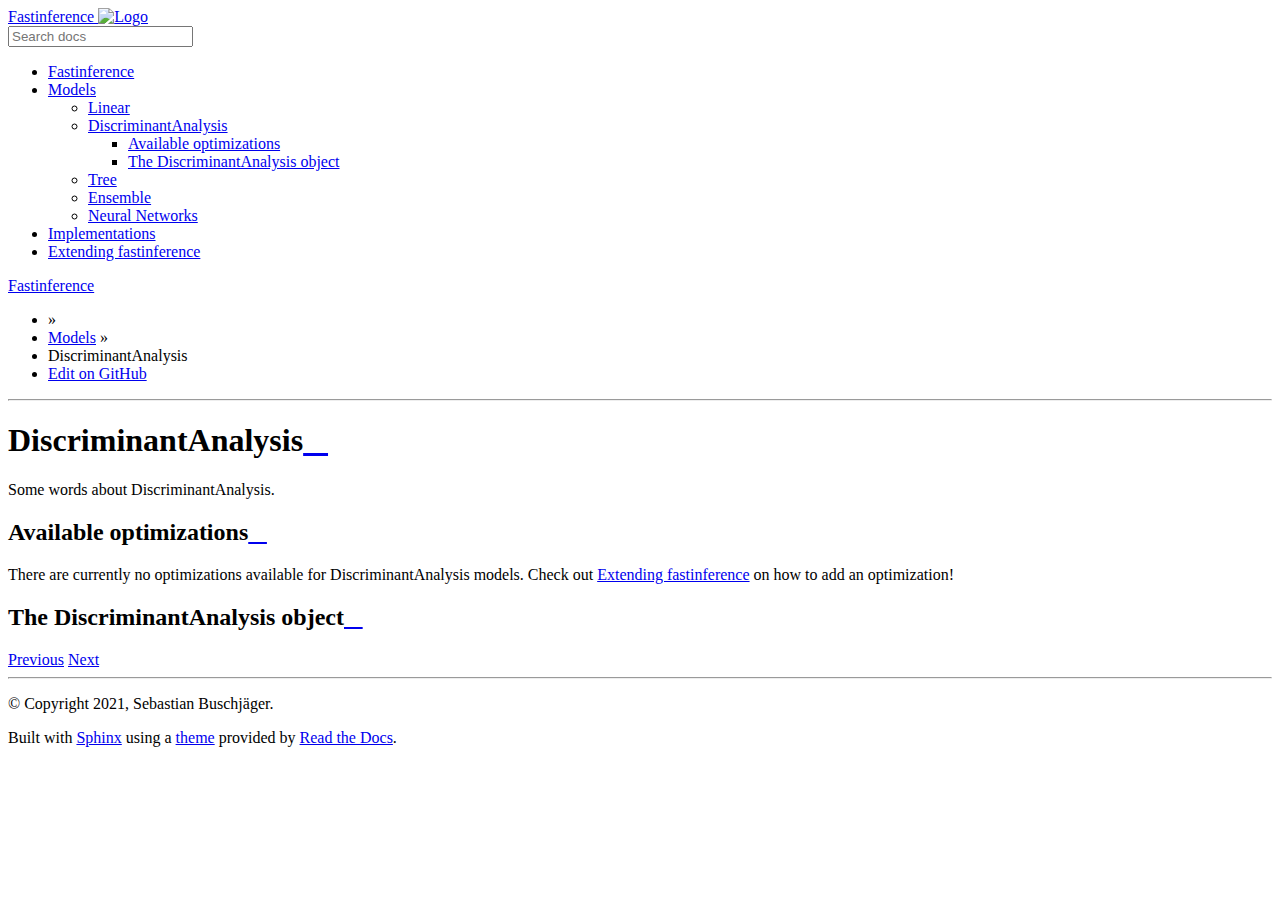
==== docs/html/discriminant.html @ 5215b19a "Added documentation" ====
<!DOCTYPE html>
<html class="writer-html5" lang="en" >
<head>
  <meta charset="utf-8" /><meta name="generator" content="Docutils 0.17.1: http://docutils.sourceforge.net/" />

  <meta name="viewport" content="width=device-width, initial-scale=1.0" />
  <title>DiscriminantAnalysis &mdash; Fastinference  documentation</title>
      <link rel="stylesheet" href="_static/pygments.css" type="text/css" />
      <link rel="stylesheet" href="_static/css/theme.css" type="text/css" />
      <link rel="stylesheet" href="_static/custom.css" type="text/css" />
  <!--[if lt IE 9]>
    <script src="_static/js/html5shiv.min.js"></script>
  <![endif]-->
  
        <script data-url_root="./" id="documentation_options" src="_static/documentation_options.js"></script>
        <script src="_static/jquery.js"></script>
        <script src="_static/underscore.js"></script>
        <script src="_static/doctools.js"></script>
    <script src="_static/js/theme.js"></script>
    <link rel="index" title="Index" href="genindex.html" />
    <link rel="search" title="Search" href="search.html" />
    <link rel="next" title="Tree" href="tree.html" />
    <link rel="prev" title="Linear" href="linear.html" /> 
</head>

<body class="wy-body-for-nav"> 
  <div class="wy-grid-for-nav">
    <nav data-toggle="wy-nav-shift" class="wy-nav-side">
      <div class="wy-side-scroll">
        <div class="wy-side-nav-search" >
            <a href="index.html" class="icon icon-home"> Fastinference
            <img src="_static/logo-docs.png" class="logo" alt="Logo"/>
          </a>
<div role="search">
  <form id="rtd-search-form" class="wy-form" action="search.html" method="get">
    <input type="text" name="q" placeholder="Search docs" />
    <input type="hidden" name="check_keywords" value="yes" />
    <input type="hidden" name="area" value="default" />
  </form>
</div>
        </div><div class="wy-menu wy-menu-vertical" data-spy="affix" role="navigation" aria-label="Navigation menu">
              <ul class="current">
<li class="toctree-l1"><a class="reference internal" href="index.html">Fastinference</a></li>
<li class="toctree-l1 current"><a class="reference internal" href="models.html">Models</a><ul class="current">
<li class="toctree-l2"><a class="reference internal" href="linear.html">Linear</a></li>
<li class="toctree-l2 current"><a class="current reference internal" href="#">DiscriminantAnalysis</a><ul>
<li class="toctree-l3"><a class="reference internal" href="#available-optimizations">Available optimizations</a></li>
<li class="toctree-l3"><a class="reference internal" href="#the-discriminantanalysis-object">The DiscriminantAnalysis object</a></li>
</ul>
</li>
<li class="toctree-l2"><a class="reference internal" href="tree.html">Tree</a></li>
<li class="toctree-l2"><a class="reference internal" href="ensemble.html">Ensemble</a></li>
<li class="toctree-l2"><a class="reference internal" href="neuralnet.html">Neural Networks</a></li>
</ul>
</li>
<li class="toctree-l1"><a class="reference internal" href="implementations.html">Implementations</a></li>
<li class="toctree-l1"><a class="reference internal" href="extending.html">Extending fastinference</a></li>
</ul>

        </div>
      </div>
    </nav>

    <section data-toggle="wy-nav-shift" class="wy-nav-content-wrap"><nav class="wy-nav-top" aria-label="Mobile navigation menu" >
          <i data-toggle="wy-nav-top" class="fa fa-bars"></i>
          <a href="index.html">Fastinference</a>
      </nav>

      <div class="wy-nav-content">
        <div class="rst-content style-external-links">
          <div role="navigation" aria-label="Page navigation">
  <ul class="wy-breadcrumbs">
      <li><a href="index.html" class="icon icon-home"></a> &raquo;</li>
          <li><a href="models.html">Models</a> &raquo;</li>
      <li>DiscriminantAnalysis</li>
      <li class="wy-breadcrumbs-aside">
              <a href="https://github.com/sbuschjaeger/fastinference/blob/master/docs/discriminant.rst" class="fa fa-github"> Edit on GitHub</a>
      </li>
  </ul>
  <hr/>
</div>
          <div role="main" class="document" itemscope="itemscope" itemtype="http://schema.org/Article">
           <div itemprop="articleBody">
             
  <section id="discriminantanalysis">
<h1>DiscriminantAnalysis<a class="headerlink" href="#discriminantanalysis" title="Permalink to this headline"></a></h1>
<p>Some words about DiscriminantAnalysis.</p>
<section id="available-optimizations">
<h2>Available optimizations<a class="headerlink" href="#available-optimizations" title="Permalink to this headline"></a></h2>
<p>There are currently no optimizations available for DiscriminantAnalysis models. Check out <a class="reference internal" href="extending.html#extending-label"><span class="std std-ref">Extending fastinference</span></a> on how to add an optimization!</p>
</section>
<section id="the-discriminantanalysis-object">
<h2>The DiscriminantAnalysis object<a class="headerlink" href="#the-discriminantanalysis-object" title="Permalink to this headline"></a></h2>
</section>
</section>


           </div>
          </div>
          <footer><div class="rst-footer-buttons" role="navigation" aria-label="Footer">
        <a href="linear.html" class="btn btn-neutral float-left" title="Linear" accesskey="p" rel="prev"><span class="fa fa-arrow-circle-left" aria-hidden="true"></span> Previous</a>
        <a href="tree.html" class="btn btn-neutral float-right" title="Tree" accesskey="n" rel="next">Next <span class="fa fa-arrow-circle-right" aria-hidden="true"></span></a>
    </div>

  <hr/>

  <div role="contentinfo">
    <p>&#169; Copyright 2021, Sebastian Buschjäger.</p>
  </div>

  Built with <a href="https://www.sphinx-doc.org/">Sphinx</a> using a
    <a href="https://github.com/readthedocs/sphinx_rtd_theme">theme</a>
    provided by <a href="https://readthedocs.org">Read the Docs</a>.
   

</footer>
        </div>
      </div>
    </section>
  </div>
  <script>
      jQuery(function () {
          SphinxRtdTheme.Navigation.enable(true);
      });
  </script> 

</body>
</html>
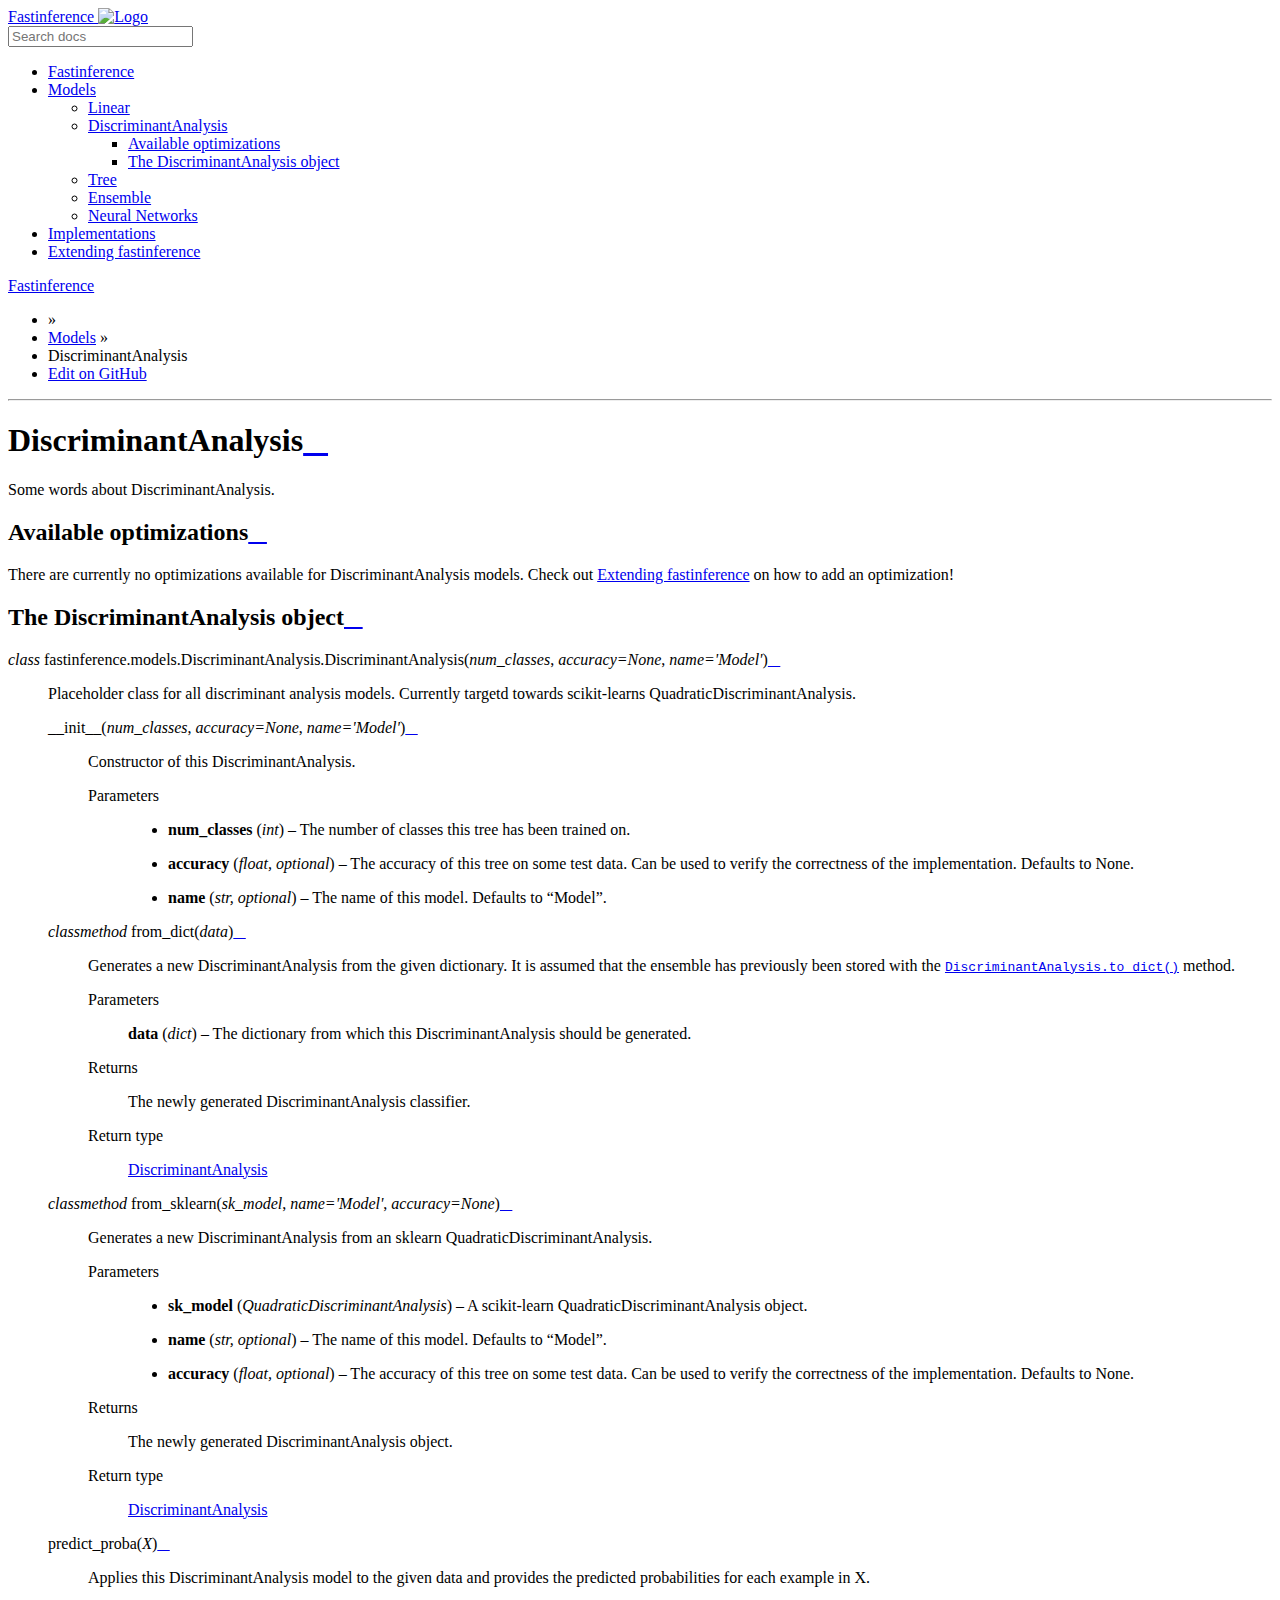
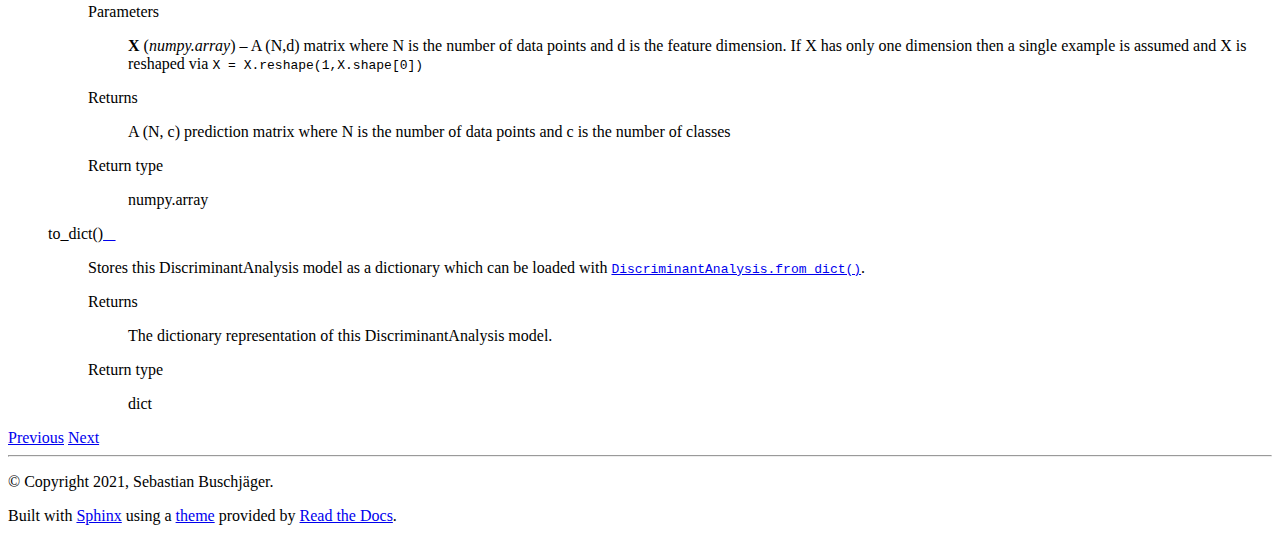
==== commit 42b29ca8: "merge conflict solved" ====
--- a/docs/html/discriminant.html
+++ b/docs/html/discriminant.html
@@ -45,7 +45,7 @@
 <li class="toctree-l2"><a class="reference internal" href="linear.html">Linear</a></li>
 <li class="toctree-l2 current"><a class="current reference internal" href="#">DiscriminantAnalysis</a><ul>
 <li class="toctree-l3"><a class="reference internal" href="#available-optimizations">Available optimizations</a></li>
-<li class="toctree-l3"><a class="reference internal" href="#the-discriminantanalysis-object">The DiscriminantAnalysis object</a></li>
+<li class="toctree-l3"><a class="reference internal" href="#module-fastinference.models.DiscriminantAnalysis">The DiscriminantAnalysis object</a></li>
 </ul>
 </li>
 <li class="toctree-l2"><a class="reference internal" href="tree.html">Tree</a></li>
@@ -89,8 +89,98 @@
 <h2>Available optimizations<a class="headerlink" href="#available-optimizations" title="Permalink to this headline"></a></h2>
 <p>There are currently no optimizations available for DiscriminantAnalysis models. Check out <a class="reference internal" href="extending.html#extending-label"><span class="std std-ref">Extending fastinference</span></a> on how to add an optimization!</p>
 </section>
-<section id="the-discriminantanalysis-object">
-<h2>The DiscriminantAnalysis object<a class="headerlink" href="#the-discriminantanalysis-object" title="Permalink to this headline"></a></h2>
+<section id="module-fastinference.models.DiscriminantAnalysis">
+<span id="the-discriminantanalysis-object"></span><h2>The DiscriminantAnalysis object<a class="headerlink" href="#module-fastinference.models.DiscriminantAnalysis" title="Permalink to this headline"></a></h2>
+<dl class="py class">
+<dt class="sig sig-object py" id="fastinference.models.DiscriminantAnalysis.DiscriminantAnalysis">
+<em class="property"><span class="pre">class</span> </em><span class="sig-prename descclassname"><span class="pre">fastinference.models.DiscriminantAnalysis.</span></span><span class="sig-name descname"><span class="pre">DiscriminantAnalysis</span></span><span class="sig-paren">(</span><em class="sig-param"><span class="n"><span class="pre">num_classes</span></span></em>, <em class="sig-param"><span class="n"><span class="pre">accuracy</span></span><span class="o"><span class="pre">=</span></span><span class="default_value"><span class="pre">None</span></span></em>, <em class="sig-param"><span class="n"><span class="pre">name</span></span><span class="o"><span class="pre">=</span></span><span class="default_value"><span class="pre">'Model'</span></span></em><span class="sig-paren">)</span><a class="headerlink" href="#fastinference.models.DiscriminantAnalysis.DiscriminantAnalysis" title="Permalink to this definition"></a></dt>
+<dd><p>Placeholder class for all discriminant analysis models. Currently targetd towards scikit-learns QuadraticDiscriminantAnalysis.</p>
+<dl class="py method">
+<dt class="sig sig-object py" id="fastinference.models.DiscriminantAnalysis.DiscriminantAnalysis.__init__">
+<span class="sig-name descname"><span class="pre">__init__</span></span><span class="sig-paren">(</span><em class="sig-param"><span class="n"><span class="pre">num_classes</span></span></em>, <em class="sig-param"><span class="n"><span class="pre">accuracy</span></span><span class="o"><span class="pre">=</span></span><span class="default_value"><span class="pre">None</span></span></em>, <em class="sig-param"><span class="n"><span class="pre">name</span></span><span class="o"><span class="pre">=</span></span><span class="default_value"><span class="pre">'Model'</span></span></em><span class="sig-paren">)</span><a class="headerlink" href="#fastinference.models.DiscriminantAnalysis.DiscriminantAnalysis.__init__" title="Permalink to this definition"></a></dt>
+<dd><p>Constructor of this DiscriminantAnalysis.</p>
+<dl class="field-list simple">
+<dt class="field-odd">Parameters</dt>
+<dd class="field-odd"><ul class="simple">
+<li><p><strong>num_classes</strong> (<em>int</em>) – The number of classes this tree has been trained on.</p></li>
+<li><p><strong>accuracy</strong> (<em>float</em><em>, </em><em>optional</em>) – The accuracy of this tree on some test data. Can be used to verify the correctness of the implementation. Defaults to None.</p></li>
+<li><p><strong>name</strong> (<em>str</em><em>, </em><em>optional</em>) – The name of this model. Defaults to “Model”.</p></li>
+</ul>
+</dd>
+</dl>
+</dd></dl>
+
+<dl class="py method">
+<dt class="sig sig-object py" id="fastinference.models.DiscriminantAnalysis.DiscriminantAnalysis.from_dict">
+<em class="property"><span class="pre">classmethod</span> </em><span class="sig-name descname"><span class="pre">from_dict</span></span><span class="sig-paren">(</span><em class="sig-param"><span class="n"><span class="pre">data</span></span></em><span class="sig-paren">)</span><a class="headerlink" href="#fastinference.models.DiscriminantAnalysis.DiscriminantAnalysis.from_dict" title="Permalink to this definition"></a></dt>
+<dd><p>Generates a new DiscriminantAnalysis from the given dictionary. It is assumed that the ensemble has previously been stored with the <a class="reference internal" href="#fastinference.models.DiscriminantAnalysis.DiscriminantAnalysis.to_dict" title="fastinference.models.DiscriminantAnalysis.DiscriminantAnalysis.to_dict"><code class="xref py py-meth docutils literal notranslate"><span class="pre">DiscriminantAnalysis.to_dict()</span></code></a> method.</p>
+<dl class="field-list simple">
+<dt class="field-odd">Parameters</dt>
+<dd class="field-odd"><p><strong>data</strong> (<em>dict</em>) – The dictionary from which this DiscriminantAnalysis should be generated.</p>
+</dd>
+<dt class="field-even">Returns</dt>
+<dd class="field-even"><p>The newly generated DiscriminantAnalysis classifier.</p>
+</dd>
+<dt class="field-odd">Return type</dt>
+<dd class="field-odd"><p><a class="reference internal" href="#fastinference.models.DiscriminantAnalysis.DiscriminantAnalysis" title="fastinference.models.DiscriminantAnalysis.DiscriminantAnalysis">DiscriminantAnalysis</a></p>
+</dd>
+</dl>
+</dd></dl>
+
+<dl class="py method">
+<dt class="sig sig-object py" id="fastinference.models.DiscriminantAnalysis.DiscriminantAnalysis.from_sklearn">
+<em class="property"><span class="pre">classmethod</span> </em><span class="sig-name descname"><span class="pre">from_sklearn</span></span><span class="sig-paren">(</span><em class="sig-param"><span class="n"><span class="pre">sk_model</span></span></em>, <em class="sig-param"><span class="n"><span class="pre">name</span></span><span class="o"><span class="pre">=</span></span><span class="default_value"><span class="pre">'Model'</span></span></em>, <em class="sig-param"><span class="n"><span class="pre">accuracy</span></span><span class="o"><span class="pre">=</span></span><span class="default_value"><span class="pre">None</span></span></em><span class="sig-paren">)</span><a class="headerlink" href="#fastinference.models.DiscriminantAnalysis.DiscriminantAnalysis.from_sklearn" title="Permalink to this definition"></a></dt>
+<dd><p>Generates a new DiscriminantAnalysis from an sklearn QuadraticDiscriminantAnalysis.</p>
+<dl class="field-list simple">
+<dt class="field-odd">Parameters</dt>
+<dd class="field-odd"><ul class="simple">
+<li><p><strong>sk_model</strong> (<em>QuadraticDiscriminantAnalysis</em>) – A scikit-learn QuadraticDiscriminantAnalysis object.</p></li>
+<li><p><strong>name</strong> (<em>str</em><em>, </em><em>optional</em>) – The name of this model. Defaults to “Model”.</p></li>
+<li><p><strong>accuracy</strong> (<em>float</em><em>, </em><em>optional</em>) – The accuracy of this tree on some test data. Can be used to verify the correctness of the implementation. Defaults to None.</p></li>
+</ul>
+</dd>
+<dt class="field-even">Returns</dt>
+<dd class="field-even"><p>The newly generated DiscriminantAnalysis object.</p>
+</dd>
+<dt class="field-odd">Return type</dt>
+<dd class="field-odd"><p><a class="reference internal" href="#fastinference.models.DiscriminantAnalysis.DiscriminantAnalysis" title="fastinference.models.DiscriminantAnalysis.DiscriminantAnalysis">DiscriminantAnalysis</a></p>
+</dd>
+</dl>
+</dd></dl>
+
+<dl class="py method">
+<dt class="sig sig-object py" id="fastinference.models.DiscriminantAnalysis.DiscriminantAnalysis.predict_proba">
+<span class="sig-name descname"><span class="pre">predict_proba</span></span><span class="sig-paren">(</span><em class="sig-param"><span class="n"><span class="pre">X</span></span></em><span class="sig-paren">)</span><a class="headerlink" href="#fastinference.models.DiscriminantAnalysis.DiscriminantAnalysis.predict_proba" title="Permalink to this definition"></a></dt>
+<dd><p>Applies this DiscriminantAnalysis model to the given data and provides the predicted probabilities for each example in X.</p>
+<dl class="field-list simple">
+<dt class="field-odd">Parameters</dt>
+<dd class="field-odd"><p><strong>X</strong> (<em>numpy.array</em>) – A (N,d) matrix where N is the number of data points and d is the feature dimension. If X has only one dimension then a single example is assumed and X is reshaped via <code class="code docutils literal notranslate"><span class="pre">X</span> <span class="pre">=</span> <span class="pre">X.reshape(1,X.shape[0])</span></code></p>
+</dd>
+<dt class="field-even">Returns</dt>
+<dd class="field-even"><p>A (N, c) prediction matrix where N is the number of data points and c is the number of classes</p>
+</dd>
+<dt class="field-odd">Return type</dt>
+<dd class="field-odd"><p>numpy.array</p>
+</dd>
+</dl>
+</dd></dl>
+
+<dl class="py method">
+<dt class="sig sig-object py" id="fastinference.models.DiscriminantAnalysis.DiscriminantAnalysis.to_dict">
+<span class="sig-name descname"><span class="pre">to_dict</span></span><span class="sig-paren">(</span><span class="sig-paren">)</span><a class="headerlink" href="#fastinference.models.DiscriminantAnalysis.DiscriminantAnalysis.to_dict" title="Permalink to this definition"></a></dt>
+<dd><p>Stores this DiscriminantAnalysis model as a dictionary which can be loaded with <a class="reference internal" href="#fastinference.models.DiscriminantAnalysis.DiscriminantAnalysis.from_dict" title="fastinference.models.DiscriminantAnalysis.DiscriminantAnalysis.from_dict"><code class="xref py py-meth docutils literal notranslate"><span class="pre">DiscriminantAnalysis.from_dict()</span></code></a>.</p>
+<dl class="field-list simple">
+<dt class="field-odd">Returns</dt>
+<dd class="field-odd"><p>The dictionary representation of this DiscriminantAnalysis model.</p>
+</dd>
+<dt class="field-even">Return type</dt>
+<dd class="field-even"><p>dict</p>
+</dd>
+</dl>
+</dd></dl>
+
+</dd></dl>
+
 </section>
 </section>
 
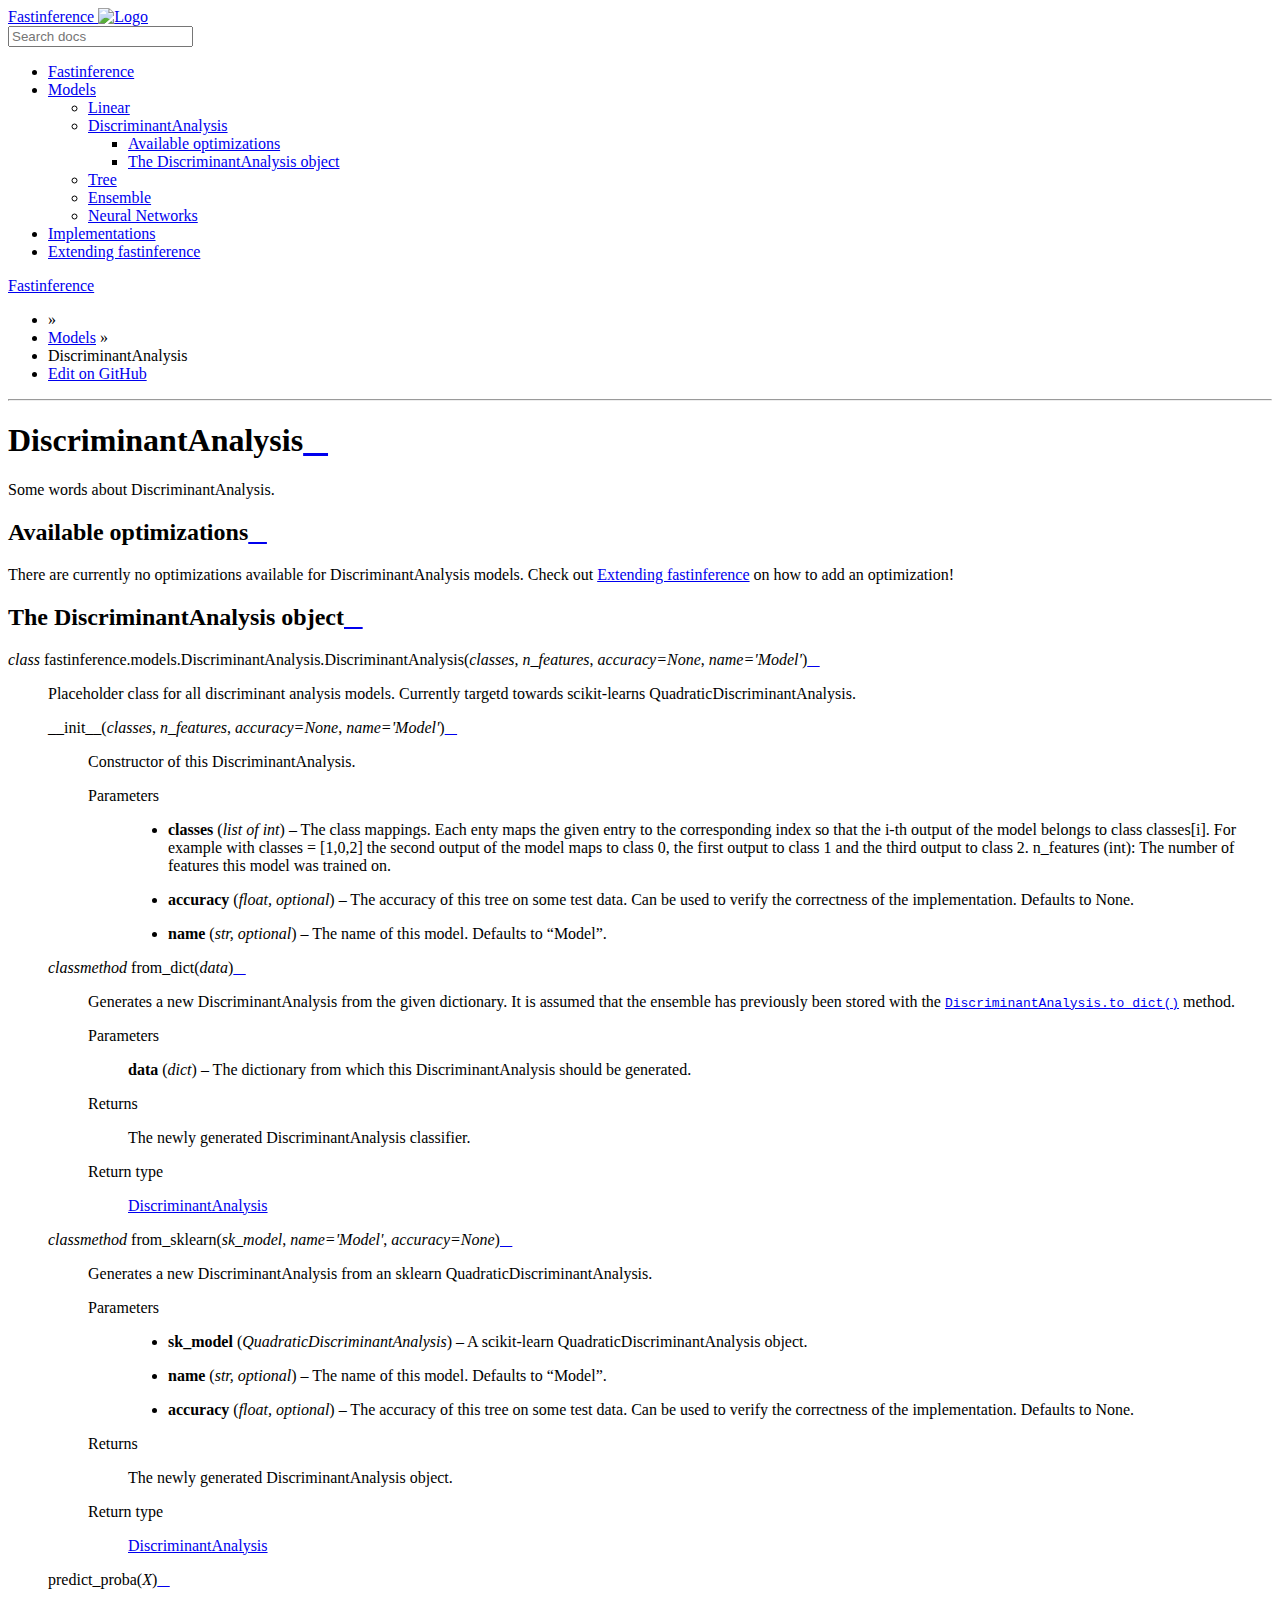
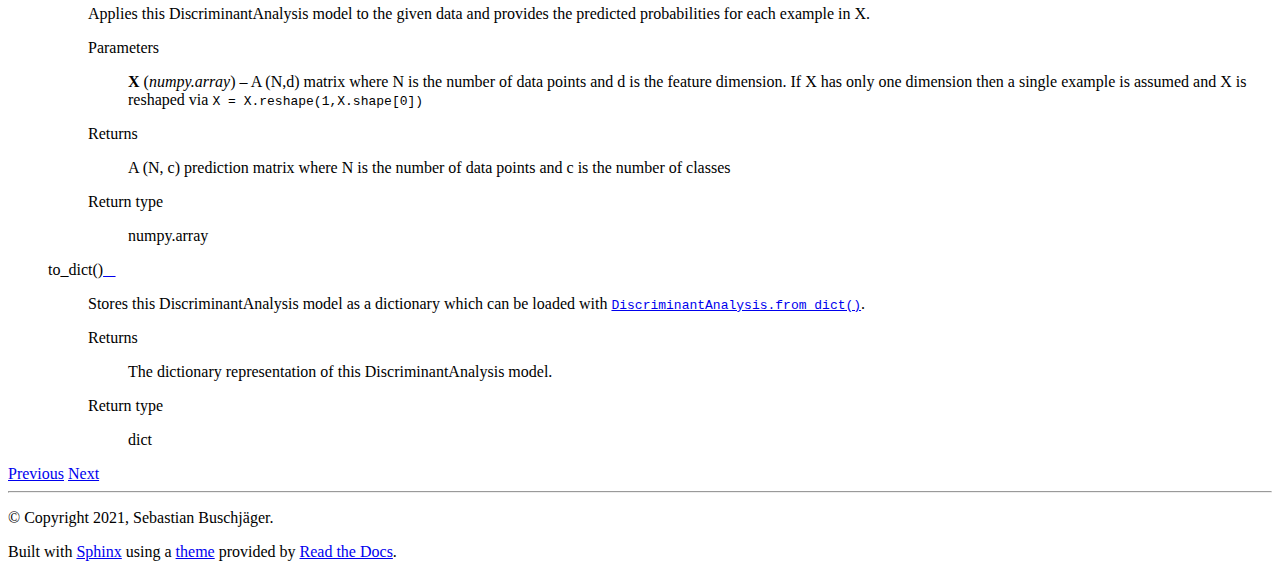
==== commit 1f97d223: "Added documentation" ====
--- a/docs/html/discriminant.html
+++ b/docs/html/discriminant.html
@@ -93,16 +93,17 @@
 <span id="the-discriminantanalysis-object"></span><h2>The DiscriminantAnalysis object<a class="headerlink" href="#module-fastinference.models.DiscriminantAnalysis" title="Permalink to this headline"></a></h2>
 <dl class="py class">
 <dt class="sig sig-object py" id="fastinference.models.DiscriminantAnalysis.DiscriminantAnalysis">
-<em class="property"><span class="pre">class</span> </em><span class="sig-prename descclassname"><span class="pre">fastinference.models.DiscriminantAnalysis.</span></span><span class="sig-name descname"><span class="pre">DiscriminantAnalysis</span></span><span class="sig-paren">(</span><em class="sig-param"><span class="n"><span class="pre">num_classes</span></span></em>, <em class="sig-param"><span class="n"><span class="pre">accuracy</span></span><span class="o"><span class="pre">=</span></span><span class="default_value"><span class="pre">None</span></span></em>, <em class="sig-param"><span class="n"><span class="pre">name</span></span><span class="o"><span class="pre">=</span></span><span class="default_value"><span class="pre">'Model'</span></span></em><span class="sig-paren">)</span><a class="headerlink" href="#fastinference.models.DiscriminantAnalysis.DiscriminantAnalysis" title="Permalink to this definition"></a></dt>
+<em class="property"><span class="pre">class</span><span class="w"> </span></em><span class="sig-prename descclassname"><span class="pre">fastinference.models.DiscriminantAnalysis.</span></span><span class="sig-name descname"><span class="pre">DiscriminantAnalysis</span></span><span class="sig-paren">(</span><em class="sig-param"><span class="n"><span class="pre">classes</span></span></em>, <em class="sig-param"><span class="n"><span class="pre">n_features</span></span></em>, <em class="sig-param"><span class="n"><span class="pre">accuracy</span></span><span class="o"><span class="pre">=</span></span><span class="default_value"><span class="pre">None</span></span></em>, <em class="sig-param"><span class="n"><span class="pre">name</span></span><span class="o"><span class="pre">=</span></span><span class="default_value"><span class="pre">'Model'</span></span></em><span class="sig-paren">)</span><a class="headerlink" href="#fastinference.models.DiscriminantAnalysis.DiscriminantAnalysis" title="Permalink to this definition"></a></dt>
 <dd><p>Placeholder class for all discriminant analysis models. Currently targetd towards scikit-learns QuadraticDiscriminantAnalysis.</p>
 <dl class="py method">
 <dt class="sig sig-object py" id="fastinference.models.DiscriminantAnalysis.DiscriminantAnalysis.__init__">
-<span class="sig-name descname"><span class="pre">__init__</span></span><span class="sig-paren">(</span><em class="sig-param"><span class="n"><span class="pre">num_classes</span></span></em>, <em class="sig-param"><span class="n"><span class="pre">accuracy</span></span><span class="o"><span class="pre">=</span></span><span class="default_value"><span class="pre">None</span></span></em>, <em class="sig-param"><span class="n"><span class="pre">name</span></span><span class="o"><span class="pre">=</span></span><span class="default_value"><span class="pre">'Model'</span></span></em><span class="sig-paren">)</span><a class="headerlink" href="#fastinference.models.DiscriminantAnalysis.DiscriminantAnalysis.__init__" title="Permalink to this definition"></a></dt>
+<span class="sig-name descname"><span class="pre">__init__</span></span><span class="sig-paren">(</span><em class="sig-param"><span class="n"><span class="pre">classes</span></span></em>, <em class="sig-param"><span class="n"><span class="pre">n_features</span></span></em>, <em class="sig-param"><span class="n"><span class="pre">accuracy</span></span><span class="o"><span class="pre">=</span></span><span class="default_value"><span class="pre">None</span></span></em>, <em class="sig-param"><span class="n"><span class="pre">name</span></span><span class="o"><span class="pre">=</span></span><span class="default_value"><span class="pre">'Model'</span></span></em><span class="sig-paren">)</span><a class="headerlink" href="#fastinference.models.DiscriminantAnalysis.DiscriminantAnalysis.__init__" title="Permalink to this definition"></a></dt>
 <dd><p>Constructor of this DiscriminantAnalysis.</p>
 <dl class="field-list simple">
 <dt class="field-odd">Parameters</dt>
 <dd class="field-odd"><ul class="simple">
-<li><p><strong>num_classes</strong> (<em>int</em>) – The number of classes this tree has been trained on.</p></li>
+<li><p><strong>classes</strong> (<em>list of int</em>) – The class mappings. Each enty maps the given entry to the corresponding index so that the i-th output of the model belongs to class classes[i]. For example with classes = [1,0,2] the second output of the model maps to class 0, the first output to class 1 and the third output to class 2.
+n_features (int): The number of features this model was trained on.</p></li>
 <li><p><strong>accuracy</strong> (<em>float</em><em>, </em><em>optional</em>) – The accuracy of this tree on some test data. Can be used to verify the correctness of the implementation. Defaults to None.</p></li>
 <li><p><strong>name</strong> (<em>str</em><em>, </em><em>optional</em>) – The name of this model. Defaults to “Model”.</p></li>
 </ul>
@@ -112,7 +113,7 @@
 
 <dl class="py method">
 <dt class="sig sig-object py" id="fastinference.models.DiscriminantAnalysis.DiscriminantAnalysis.from_dict">
-<em class="property"><span class="pre">classmethod</span> </em><span class="sig-name descname"><span class="pre">from_dict</span></span><span class="sig-paren">(</span><em class="sig-param"><span class="n"><span class="pre">data</span></span></em><span class="sig-paren">)</span><a class="headerlink" href="#fastinference.models.DiscriminantAnalysis.DiscriminantAnalysis.from_dict" title="Permalink to this definition"></a></dt>
+<em class="property"><span class="pre">classmethod</span><span class="w"> </span></em><span class="sig-name descname"><span class="pre">from_dict</span></span><span class="sig-paren">(</span><em class="sig-param"><span class="n"><span class="pre">data</span></span></em><span class="sig-paren">)</span><a class="headerlink" href="#fastinference.models.DiscriminantAnalysis.DiscriminantAnalysis.from_dict" title="Permalink to this definition"></a></dt>
 <dd><p>Generates a new DiscriminantAnalysis from the given dictionary. It is assumed that the ensemble has previously been stored with the <a class="reference internal" href="#fastinference.models.DiscriminantAnalysis.DiscriminantAnalysis.to_dict" title="fastinference.models.DiscriminantAnalysis.DiscriminantAnalysis.to_dict"><code class="xref py py-meth docutils literal notranslate"><span class="pre">DiscriminantAnalysis.to_dict()</span></code></a> method.</p>
 <dl class="field-list simple">
 <dt class="field-odd">Parameters</dt>
@@ -129,7 +130,7 @@
 
 <dl class="py method">
 <dt class="sig sig-object py" id="fastinference.models.DiscriminantAnalysis.DiscriminantAnalysis.from_sklearn">
-<em class="property"><span class="pre">classmethod</span> </em><span class="sig-name descname"><span class="pre">from_sklearn</span></span><span class="sig-paren">(</span><em class="sig-param"><span class="n"><span class="pre">sk_model</span></span></em>, <em class="sig-param"><span class="n"><span class="pre">name</span></span><span class="o"><span class="pre">=</span></span><span class="default_value"><span class="pre">'Model'</span></span></em>, <em class="sig-param"><span class="n"><span class="pre">accuracy</span></span><span class="o"><span class="pre">=</span></span><span class="default_value"><span class="pre">None</span></span></em><span class="sig-paren">)</span><a class="headerlink" href="#fastinference.models.DiscriminantAnalysis.DiscriminantAnalysis.from_sklearn" title="Permalink to this definition"></a></dt>
+<em class="property"><span class="pre">classmethod</span><span class="w"> </span></em><span class="sig-name descname"><span class="pre">from_sklearn</span></span><span class="sig-paren">(</span><em class="sig-param"><span class="n"><span class="pre">sk_model</span></span></em>, <em class="sig-param"><span class="n"><span class="pre">name</span></span><span class="o"><span class="pre">=</span></span><span class="default_value"><span class="pre">'Model'</span></span></em>, <em class="sig-param"><span class="n"><span class="pre">accuracy</span></span><span class="o"><span class="pre">=</span></span><span class="default_value"><span class="pre">None</span></span></em><span class="sig-paren">)</span><a class="headerlink" href="#fastinference.models.DiscriminantAnalysis.DiscriminantAnalysis.from_sklearn" title="Permalink to this definition"></a></dt>
 <dd><p>Generates a new DiscriminantAnalysis from an sklearn QuadraticDiscriminantAnalysis.</p>
 <dl class="field-list simple">
 <dt class="field-odd">Parameters</dt>
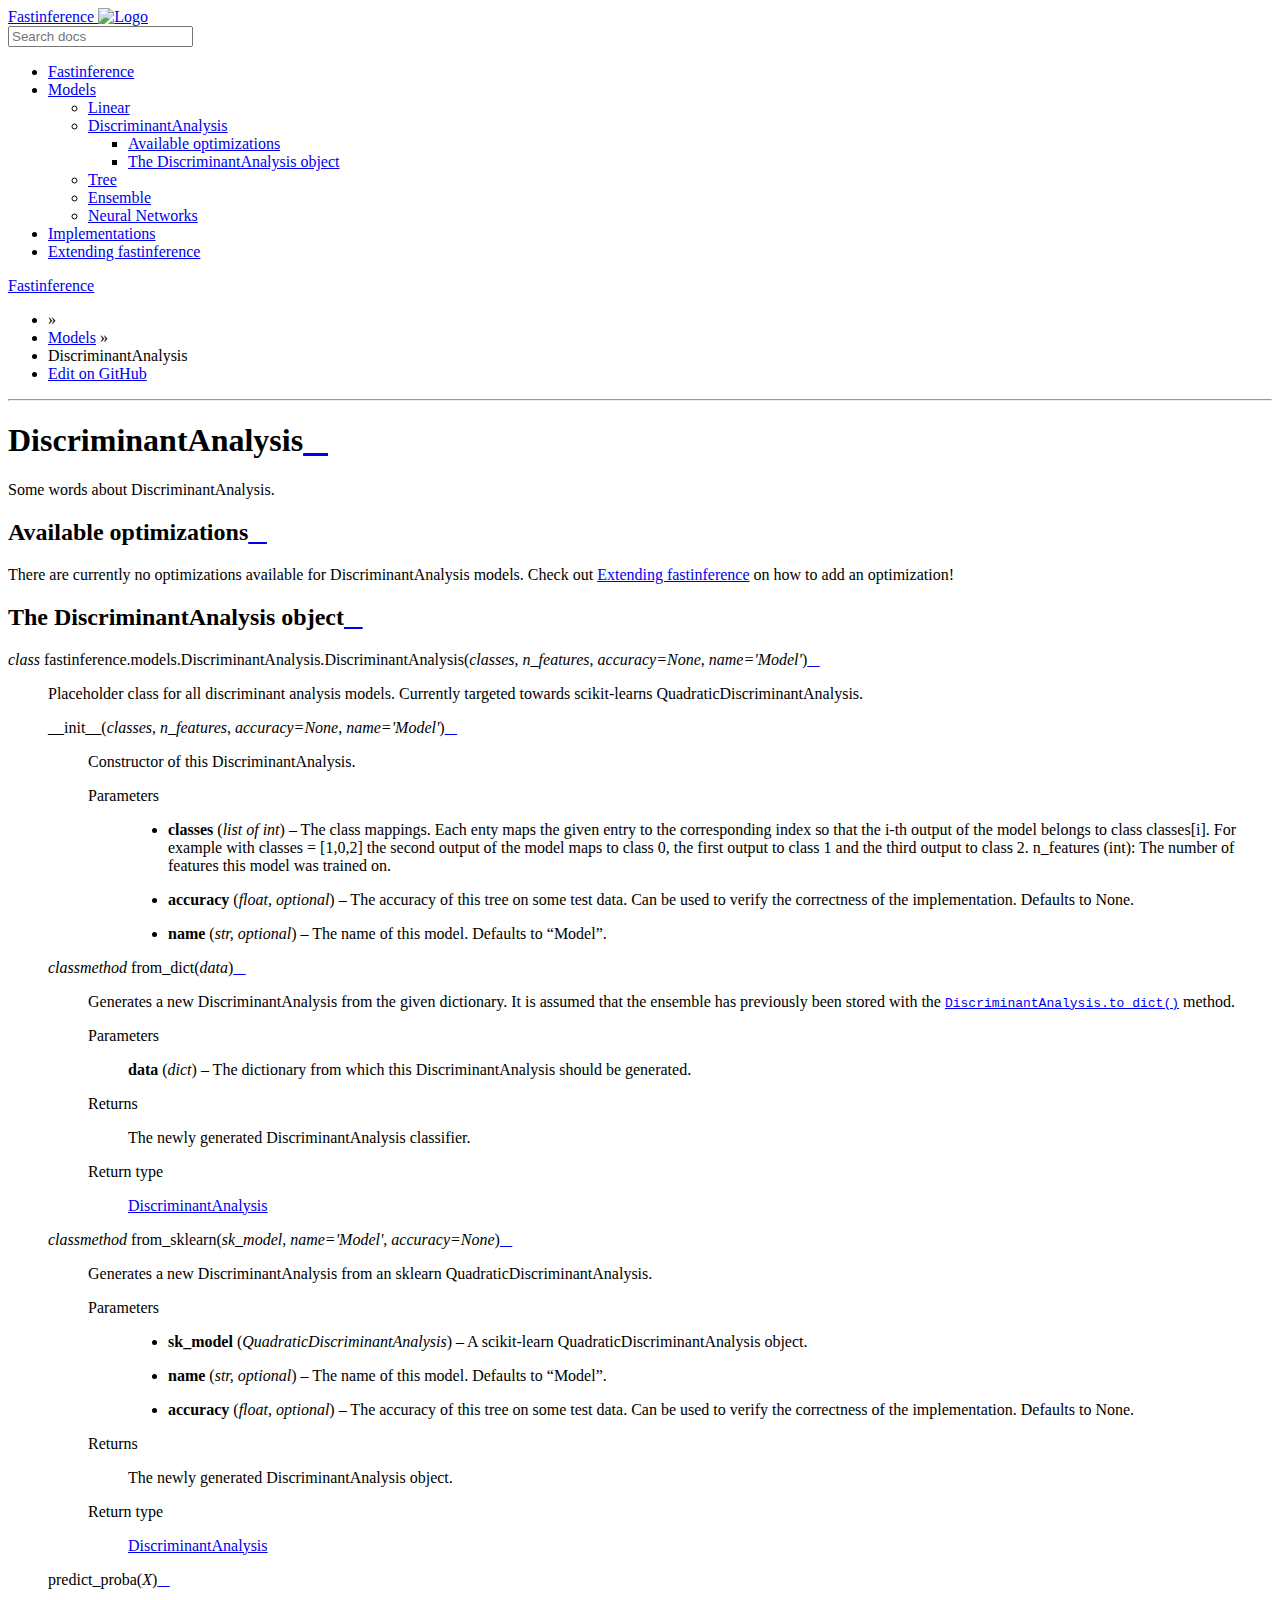
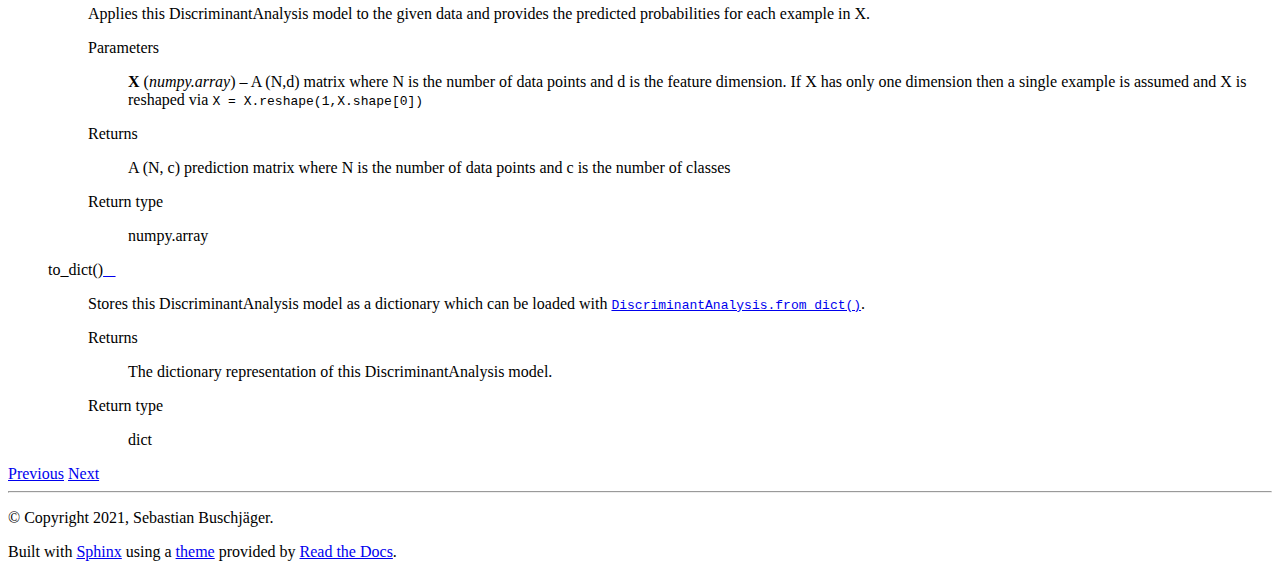
==== commit c8c46964: "Merge branch 'main' of github.com:sbuschjaeger/fastinference" ====
--- a/docs/html/discriminant.html
+++ b/docs/html/discriminant.html
@@ -94,7 +94,7 @@
 <dl class="py class">
 <dt class="sig sig-object py" id="fastinference.models.DiscriminantAnalysis.DiscriminantAnalysis">
 <em class="property"><span class="pre">class</span><span class="w"> </span></em><span class="sig-prename descclassname"><span class="pre">fastinference.models.DiscriminantAnalysis.</span></span><span class="sig-name descname"><span class="pre">DiscriminantAnalysis</span></span><span class="sig-paren">(</span><em class="sig-param"><span class="n"><span class="pre">classes</span></span></em>, <em class="sig-param"><span class="n"><span class="pre">n_features</span></span></em>, <em class="sig-param"><span class="n"><span class="pre">accuracy</span></span><span class="o"><span class="pre">=</span></span><span class="default_value"><span class="pre">None</span></span></em>, <em class="sig-param"><span class="n"><span class="pre">name</span></span><span class="o"><span class="pre">=</span></span><span class="default_value"><span class="pre">'Model'</span></span></em><span class="sig-paren">)</span><a class="headerlink" href="#fastinference.models.DiscriminantAnalysis.DiscriminantAnalysis" title="Permalink to this definition"></a></dt>
-<dd><p>Placeholder class for all discriminant analysis models. Currently targetd towards scikit-learns QuadraticDiscriminantAnalysis.</p>
+<dd><p>Placeholder class for all discriminant analysis models. Currently targeted towards scikit-learns QuadraticDiscriminantAnalysis.</p>
 <dl class="py method">
 <dt class="sig sig-object py" id="fastinference.models.DiscriminantAnalysis.DiscriminantAnalysis.__init__">
 <span class="sig-name descname"><span class="pre">__init__</span></span><span class="sig-paren">(</span><em class="sig-param"><span class="n"><span class="pre">classes</span></span></em>, <em class="sig-param"><span class="n"><span class="pre">n_features</span></span></em>, <em class="sig-param"><span class="n"><span class="pre">accuracy</span></span><span class="o"><span class="pre">=</span></span><span class="default_value"><span class="pre">None</span></span></em>, <em class="sig-param"><span class="n"><span class="pre">name</span></span><span class="o"><span class="pre">=</span></span><span class="default_value"><span class="pre">'Model'</span></span></em><span class="sig-paren">)</span><a class="headerlink" href="#fastinference.models.DiscriminantAnalysis.DiscriminantAnalysis.__init__" title="Permalink to this definition"></a></dt>
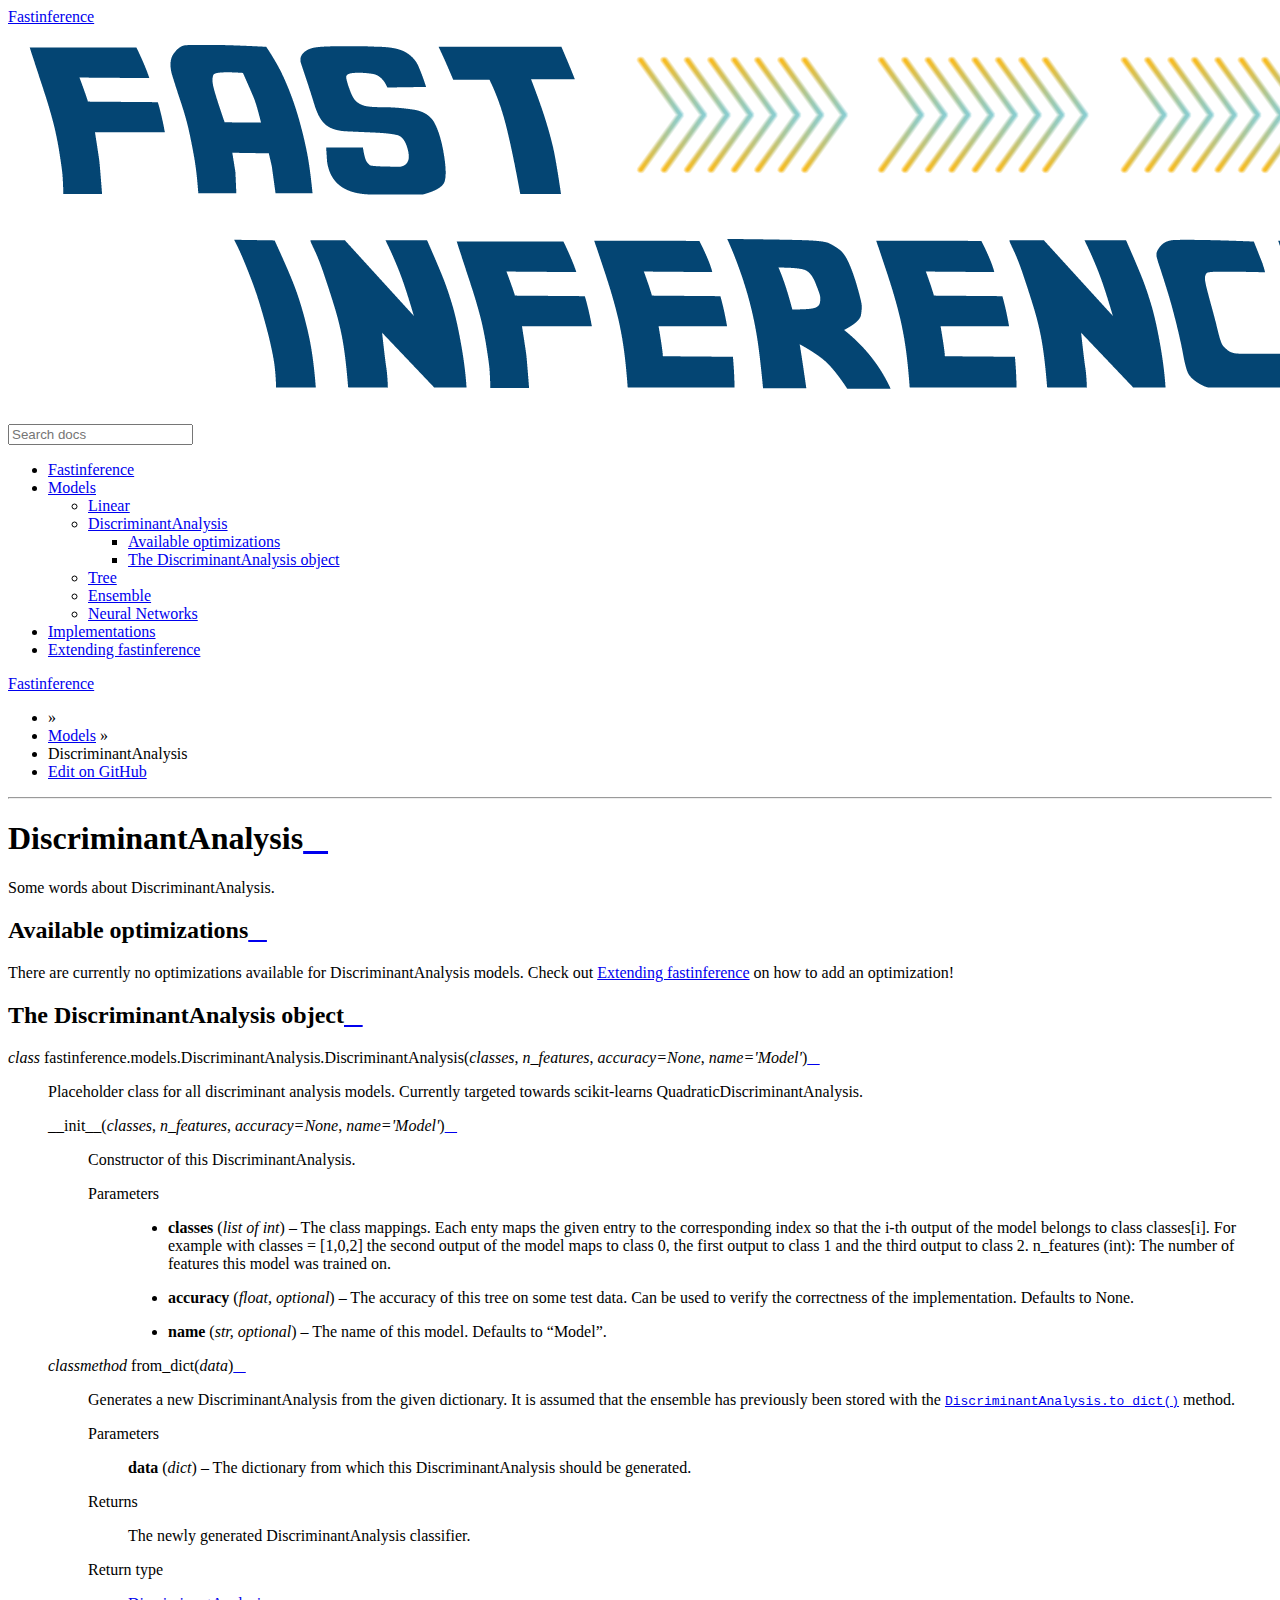
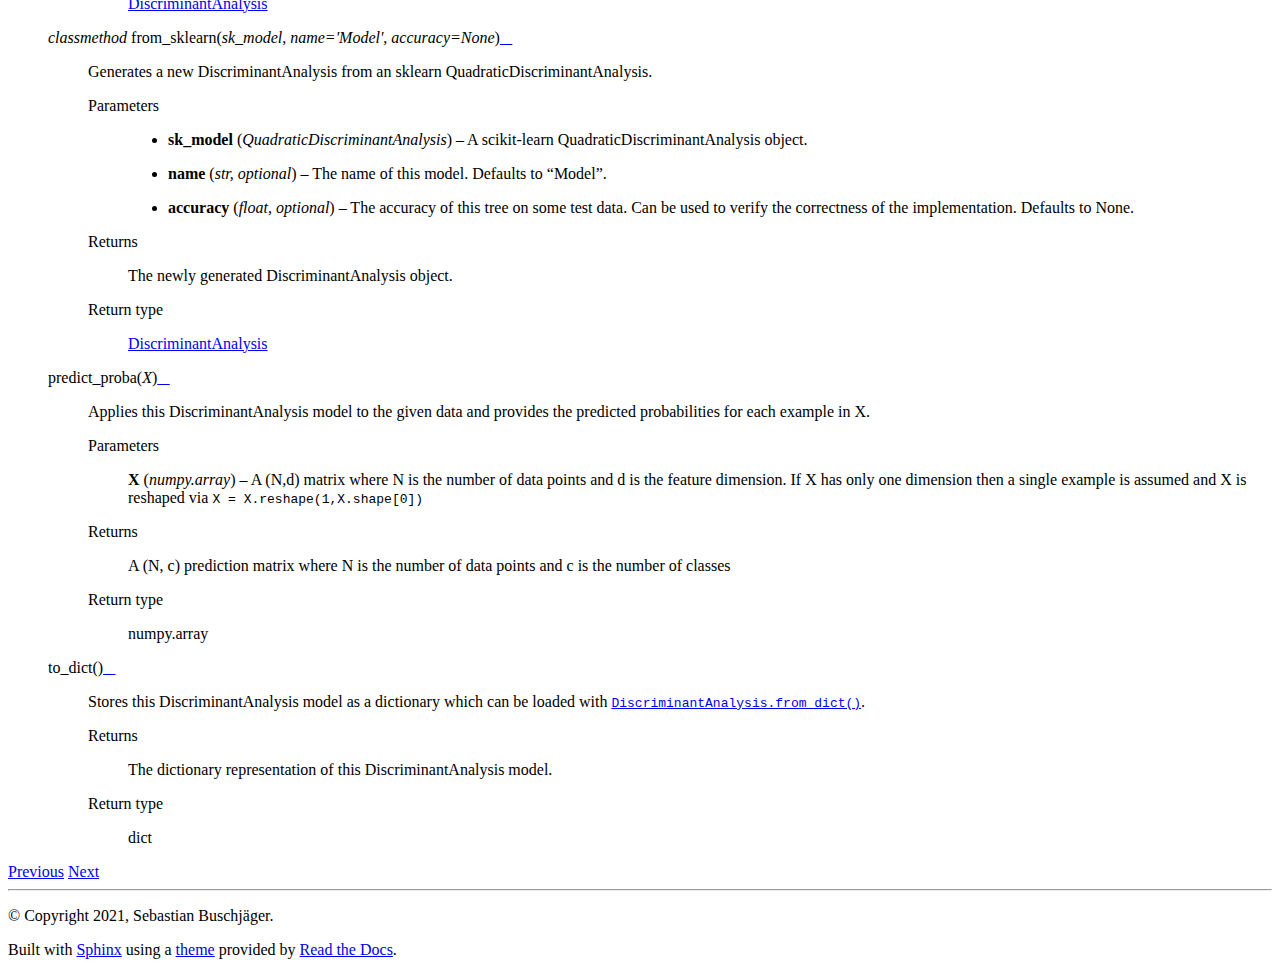
==== commit c0f44581: "Added documentation" ====
--- a/docs/html/discriminant.html
+++ b/docs/html/discriminant.html
@@ -15,6 +15,7 @@
         <script data-url_root="./" id="documentation_options" src="_static/documentation_options.js"></script>
         <script src="_static/jquery.js"></script>
         <script src="_static/underscore.js"></script>
+        <script src="_static/_sphinx_javascript_frameworks_compat.js"></script>
         <script src="_static/doctools.js"></script>
     <script src="_static/js/theme.js"></script>
     <link rel="index" title="Index" href="genindex.html" />
@@ -83,14 +84,14 @@
            <div itemprop="articleBody">
              
   <section id="discriminantanalysis">
-<h1>DiscriminantAnalysis<a class="headerlink" href="#discriminantanalysis" title="Permalink to this headline"></a></h1>
+<h1>DiscriminantAnalysis<a class="headerlink" href="#discriminantanalysis" title="Permalink to this heading"></a></h1>
 <p>Some words about DiscriminantAnalysis.</p>
 <section id="available-optimizations">
-<h2>Available optimizations<a class="headerlink" href="#available-optimizations" title="Permalink to this headline"></a></h2>
+<h2>Available optimizations<a class="headerlink" href="#available-optimizations" title="Permalink to this heading"></a></h2>
 <p>There are currently no optimizations available for DiscriminantAnalysis models. Check out <a class="reference internal" href="extending.html#extending-label"><span class="std std-ref">Extending fastinference</span></a> on how to add an optimization!</p>
 </section>
 <section id="module-fastinference.models.DiscriminantAnalysis">
-<span id="the-discriminantanalysis-object"></span><h2>The DiscriminantAnalysis object<a class="headerlink" href="#module-fastinference.models.DiscriminantAnalysis" title="Permalink to this headline"></a></h2>
+<span id="the-discriminantanalysis-object"></span><h2>The DiscriminantAnalysis object<a class="headerlink" href="#module-fastinference.models.DiscriminantAnalysis" title="Permalink to this heading"></a></h2>
 <dl class="py class">
 <dt class="sig sig-object py" id="fastinference.models.DiscriminantAnalysis.DiscriminantAnalysis">
 <em class="property"><span class="pre">class</span><span class="w"> </span></em><span class="sig-prename descclassname"><span class="pre">fastinference.models.DiscriminantAnalysis.</span></span><span class="sig-name descname"><span class="pre">DiscriminantAnalysis</span></span><span class="sig-paren">(</span><em class="sig-param"><span class="n"><span class="pre">classes</span></span></em>, <em class="sig-param"><span class="n"><span class="pre">n_features</span></span></em>, <em class="sig-param"><span class="n"><span class="pre">accuracy</span></span><span class="o"><span class="pre">=</span></span><span class="default_value"><span class="pre">None</span></span></em>, <em class="sig-param"><span class="n"><span class="pre">name</span></span><span class="o"><span class="pre">=</span></span><span class="default_value"><span class="pre">'Model'</span></span></em><span class="sig-paren">)</span><a class="headerlink" href="#fastinference.models.DiscriminantAnalysis.DiscriminantAnalysis" title="Permalink to this definition"></a></dt>
